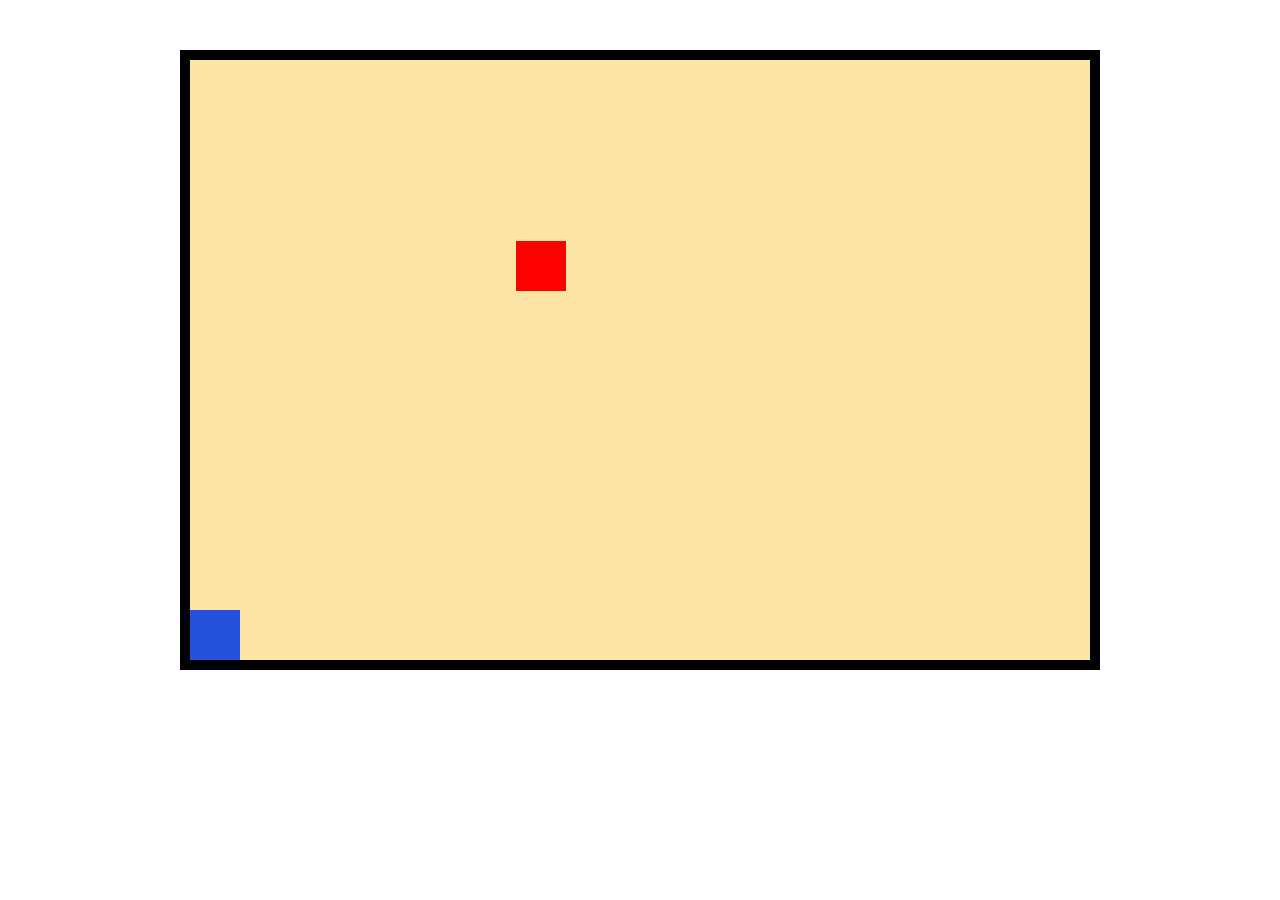
==== index.html @ fef89700 "v1" ====
<!DOCTYPE html>
<html lang="fr">
<head>
    <meta charset="UTF-8">
    <meta name="viewport" content="width=device-width, initial-scale=1.0">
    <meta http-equiv="X-UA-Compatible" content="ie=edge">
    <title>Bomberman | Game</title>
    <link rel="stylesheet" href="style.css">
</head>
<body>

    <div id="canvas">
        <div id="hero"></div>
        <div id="enemy"></div>
    </div>


    <script src="script.js"></script>
</body>
</html>
---- style.css ----
html, body, div, span, applet, object, iframe,
h1, h2, h3, h4, h5, h6, p, blockquote, pre,
a, abbr, acronym, address, big, cite, code,
del, dfn, em, img, ins, kbd, q, s, samp,
small, strike, strong, sub, sup, tt, var,
b, u, i, center,
dl, dt, dd, ol, ul, li,
fieldset, form, label, legend,
table, caption, tbody, tfoot, thead, tr, th, td,
article, aside, canvas, details, embed, 
figure, figcaption, footer, header, hgroup, 
menu, nav, output, ruby, section, summary,
time, mark, audio, video {
	margin: 0;
	padding: 0;
	border: 0;
	font-size: 100%;
	font: inherit;
	vertical-align: baseline;
}
/* HTML5 display-role reset for older browsers */
article, aside, details, figcaption, figure, 
footer, header, hgroup, menu, nav, section {
	display: block;
}
body {
	line-height: 1;
}
ol, ul {
	list-style: none;
}
blockquote, q {
	quotes: none;
}
blockquote:before, blockquote:after,
q:before, q:after {
	content: '';
	content: none;
}
table {
	border-collapse: collapse;
	border-spacing: 0;
}

#canvas {
    width: 900px;
    height: 600px;
    border: 10px solid #000;
    margin: 50px auto;
    background-color: rgb(252, 228, 164);
    position: relative;
}

#hero {
    background-color: rgb(38, 81, 221);
    height: 50px;
    width: 50px;
    position: absolute;
    bottom: 0;
    left: 0;
}

#enemy {
    background-color: red;
    height: 50px;
    width: 50px;
    position: absolute;
    bottom: 0;
    left: 0;
}
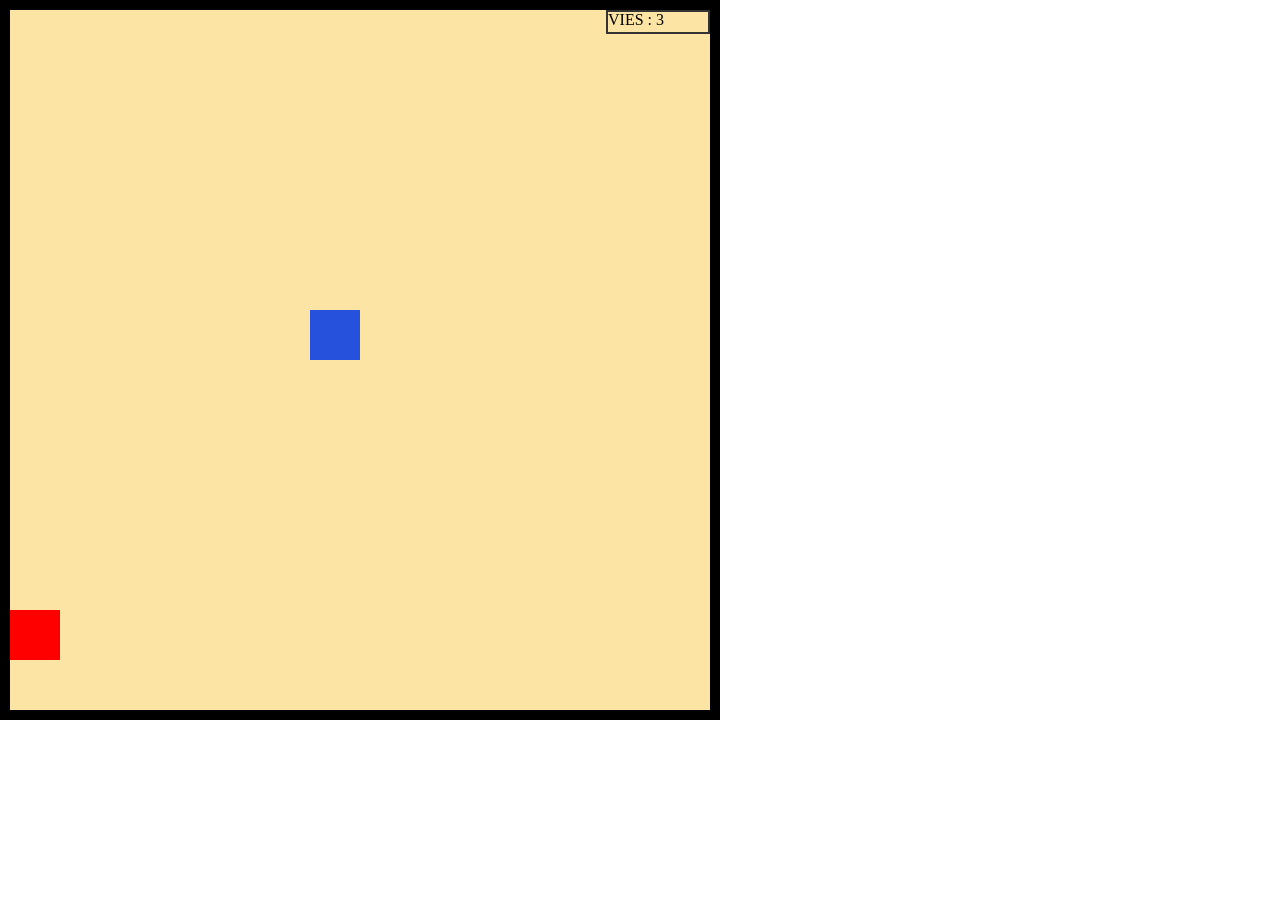
==== commit 538e8d6a: "First push" ====
--- a/index.html
+++ b/index.html
@@ -12,6 +12,9 @@
     <div id="canvas">
         <div id="hero"></div>
         <div id="enemy"></div>
+        <div id="life">
+           <p></p>
+        </div>
     </div>
 
 
--- a/style.css
+++ b/style.css
@@ -43,10 +43,9 @@
 }
 
 #canvas {
-    width: 900px;
-    height: 600px;
+    width: 700px;
+    height: 700px;
     border: 10px solid #000;
-    margin: 50px auto;
     background-color: rgb(252, 228, 164);
     position: relative;
 }
@@ -56,8 +55,8 @@
     height: 50px;
     width: 50px;
     position: absolute;
-    bottom: 0;
-    left: 0;
+    bottom: 350px;
+    left: 300px;
 }
 
 #enemy {
@@ -67,4 +66,21 @@
     position: absolute;
     bottom: 0;
     left: 0;
-}+}
+
+.bomb {
+    height: 50px;
+    width: 50px;
+    background-color: rgb(116, 107, 107);
+    border-radius: 100%;
+    position: absolute;
+} 
+
+#life {
+    position: absolute;
+    top: 0;
+    right: 0;
+    height: 20px;
+    width: 100px;
+    border: 2px solid #333;
+}
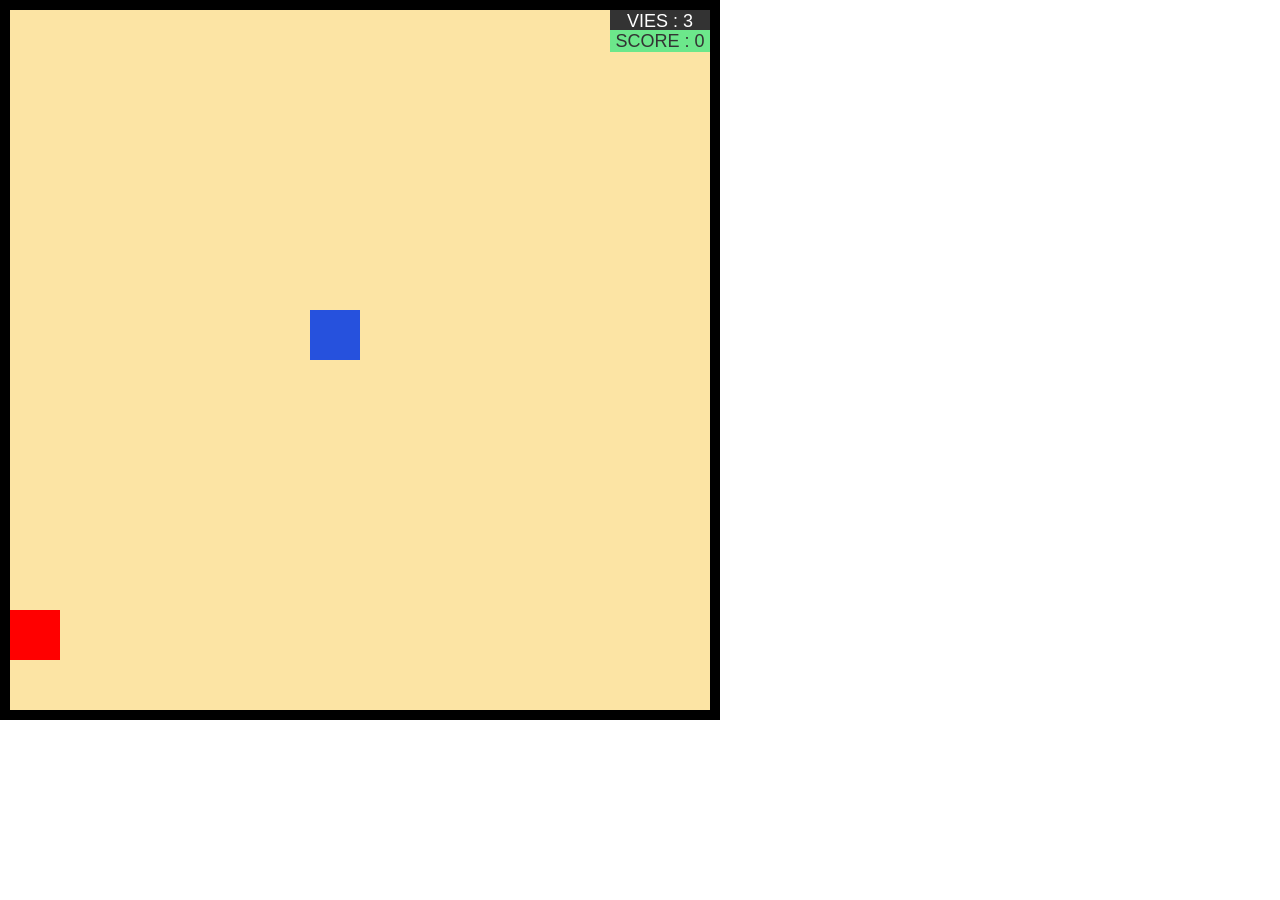
==== commit bcdfac2a: "Game Over" ====
--- a/index.html
+++ b/index.html
@@ -5,15 +5,20 @@
     <meta name="viewport" content="width=device-width, initial-scale=1.0">
     <meta http-equiv="X-UA-Compatible" content="ie=edge">
     <title>Bomberman | Game</title>
+    <link href="https://fonts.googleapis.com/css?family=Raleway&display=swap" rel="stylesheet">
     <link rel="stylesheet" href="style.css">
 </head>
 <body>
 
-    <div id="canvas">
+    <div id="canvas" class="canva">
+        <h1></h1>
         <div id="hero"></div>
         <div id="enemy"></div>
         <div id="life">
            <p></p>
+        </div>
+        <div id="score">
+            <p></p>
         </div>
     </div>
 
--- a/style.css
+++ b/style.css
@@ -42,12 +42,20 @@
 	border-spacing: 0;
 }
 
-#canvas {
+body {
+    font-family: 'Roboto', sans-serif;
+}
+
+.canva {
     width: 700px;
     height: 700px;
     border: 10px solid #000;
     background-color: rgb(252, 228, 164);
     position: relative;
+}
+
+.gameover {
+    background-color: #333;
 }
 
 #hero {
@@ -82,5 +90,35 @@
     right: 0;
     height: 20px;
     width: 100px;
+}
+
+#score {
+    position: absolute;
+    top: 20px;
+    right: 0;
+    height: 20px;
+    width: 100px;
+}
+
+#score p {
+    border: 2px solid rgb(108, 231, 139);
+    text-align: center;
+    font-size: 18px;
+    background-color: rgb(108, 231, 139);
+    color: #333;
+}
+
+#life p {
     border: 2px solid #333;
+    text-align: center;
+    font-size: 18px;
+    background-color: #333;
+    color: #fff;
 }
+
+h1 {
+    margin-top: 270px;
+    font-size: 5rem;
+    text-align: center;
+    font-weight: bold;
+}
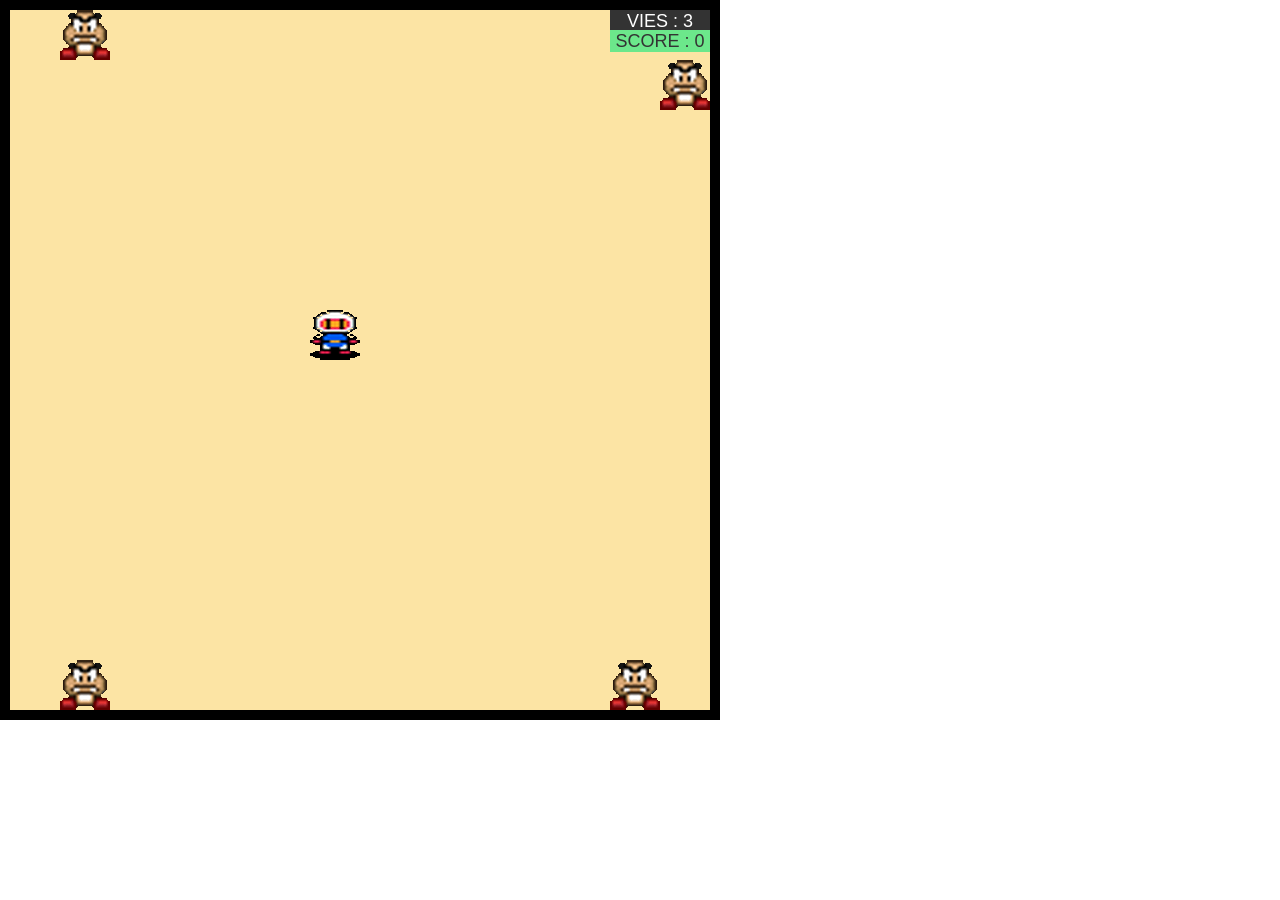
==== commit 6a0ce8f9: "Add Many Enemys" ====
--- a/index.html
+++ b/index.html
@@ -12,8 +12,14 @@
 
     <div id="canvas" class="canva">
         <h1></h1>
+        <p class="p-replay"></p>
         <div id="hero"></div>
-        <div id="enemy"></div>
+        <section id="enemys">
+            <div class="enemy"></div>
+            <div class="enemy"></div>
+            <div class="enemy"></div>
+            <div class="enemy"></div>
+        </section>
         <div id="life">
            <p></p>
         </div>
--- a/style.css
+++ b/style.css
@@ -65,15 +65,43 @@
     position: absolute;
     bottom: 350px;
     left: 300px;
+    background: url(images/face.gif);
 }
 
-#enemy {
-    background-color: red;
+#enemys div:first-child {
     height: 50px;
     width: 50px;
+    top: 0;
+    left: 0;
+    background: url(images/ennemi/DEVANT.gif);
     position: absolute;
+}
+
+#enemys div:nth-child(2) {
+    height: 50px;
+    width: 50px;
     bottom: 0;
     left: 0;
+    background: url(images/ennemi/DEVANT.gif);
+    position: absolute;
+}
+
+#enemys div:nth-child(3) {
+    height: 50px;
+    width: 50px;
+    top: 50px;
+    left: 600px;
+    background: url(images/ennemi/DEVANT.gif);
+    position: absolute;
+}
+
+#enemys div:nth-child(4) {
+    height: 50px;
+    width: 50px;
+    top: 600px;
+    left: 600px;
+    background: url(images/ennemi/DEVANT.gif);
+    position: absolute;
 }
 
 .bomb {
@@ -82,7 +110,13 @@
     background-color: rgb(116, 107, 107);
     border-radius: 100%;
     position: absolute;
+    background: url(images/bomb1.gif);
 } 
+
+.explosion {
+    background: url(images/bomb4.gif) center / contain no-repeat;
+    transform: scale(3);  
+}
 
 #life {
     position: absolute;
@@ -121,4 +155,9 @@
     font-size: 5rem;
     text-align: center;
     font-weight: bold;
-}+}
+
+#canvas .p-replay {
+    font-size: 2.5rem;
+    text-align: center;
+    }
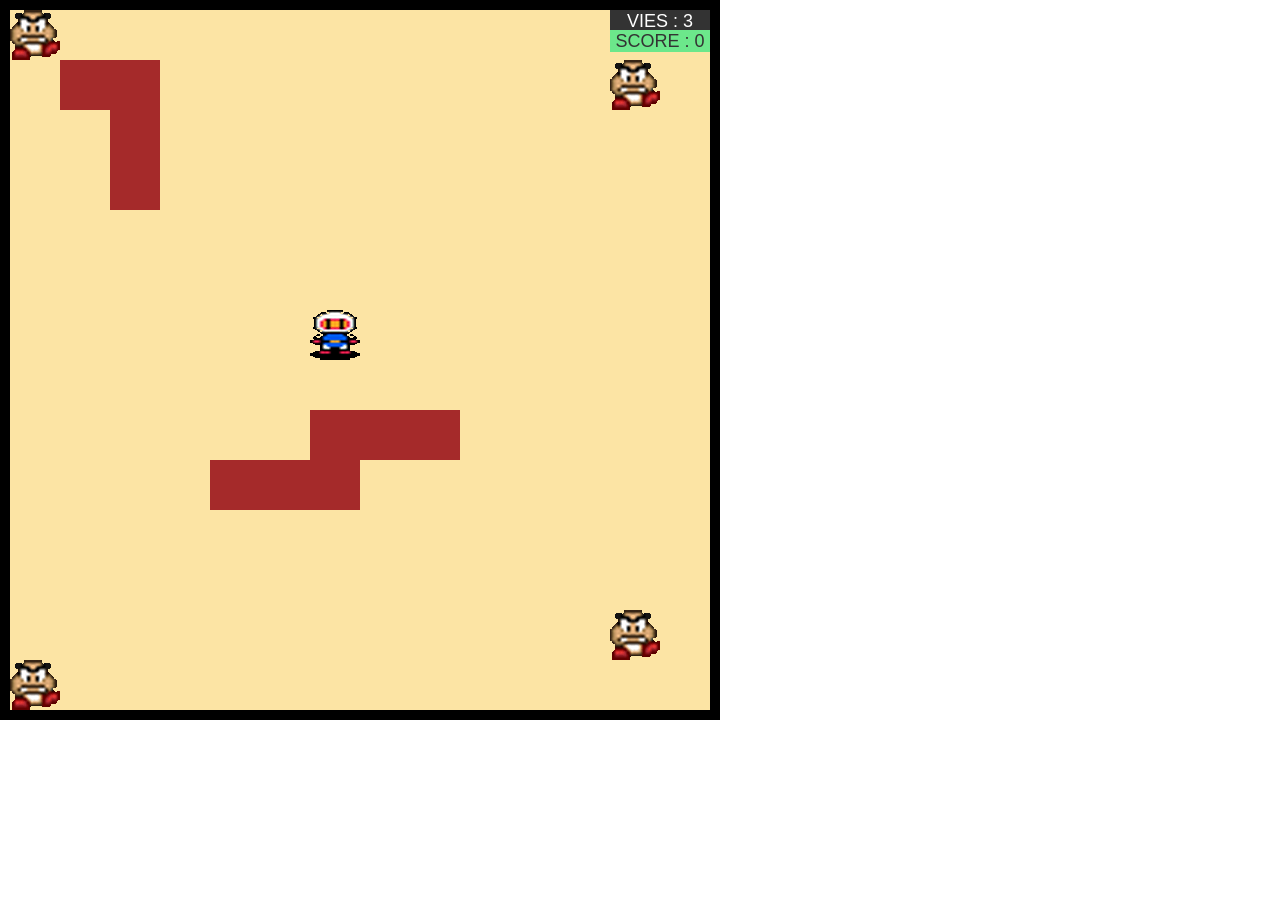
==== commit 6fbef8d5: "Add Obstacles" ====
--- a/index.html
+++ b/index.html
@@ -1,5 +1,6 @@
 <!DOCTYPE html>
 <html lang="fr">
+
 <head>
     <meta charset="UTF-8">
     <meta name="viewport" content="width=device-width, initial-scale=1.0">
@@ -8,21 +9,39 @@
     <link href="https://fonts.googleapis.com/css?family=Raleway&display=swap" rel="stylesheet">
     <link rel="stylesheet" href="style.css">
 </head>
+
 <body>
 
     <div id="canvas" class="canva">
+        <p class="p-win"></p>
         <h1></h1>
         <p class="p-replay"></p>
         <div id="hero"></div>
+
         <section id="enemys">
             <div class="enemy"></div>
             <div class="enemy"></div>
             <div class="enemy"></div>
             <div class="enemy"></div>
         </section>
+
+        <section id="obstacles">
+            <div class="obstacle"></div>
+            <div class="obstacle"></div>
+            <div class="obstacle"></div>
+            <div class="obstacle"></div>
+            <div class="obstacle"></div>
+            <div class="obstacle"></div>
+            <div class="obstacle"></div>
+            <div class="obstacle"></div>
+            <div class="obstacle"></div>
+            <div class="obstacle"></div>
+        </section>
+
         <div id="life">
-           <p></p>
+            <p></p>
         </div>
+
         <div id="score">
             <p></p>
         </div>
@@ -31,4 +50,5 @@
 
     <script src="script.js"></script>
 </body>
+
 </html>
--- a/style.css
+++ b/style.css
@@ -58,6 +58,10 @@
     background-color: #333;
 }
 
+.win {
+    background-color: lightgreen;
+}
+
 #hero {
     background-color: rgb(38, 81, 221);
     height: 50px;
@@ -68,12 +72,16 @@
     background: url(images/face.gif);
 }
 
+.enemy {
+    background: url(images/ennemi/DEVANT.gif);
+}
+
+
 #enemys div:first-child {
     height: 50px;
     width: 50px;
     top: 0;
     left: 0;
-    background: url(images/ennemi/DEVANT.gif);
     position: absolute;
 }
 
@@ -82,7 +90,6 @@
     width: 50px;
     bottom: 0;
     left: 0;
-    background: url(images/ennemi/DEVANT.gif);
     position: absolute;
 }
 
@@ -91,7 +98,6 @@
     width: 50px;
     top: 50px;
     left: 600px;
-    background: url(images/ennemi/DEVANT.gif);
     position: absolute;
 }
 
@@ -100,7 +106,6 @@
     width: 50px;
     top: 600px;
     left: 600px;
-    background: url(images/ennemi/DEVANT.gif);
     position: absolute;
 }
 
@@ -160,4 +165,71 @@
 #canvas .p-replay {
     font-size: 2.5rem;
     text-align: center;
-    }+}
+
+#canvas .p-win {
+    margin-top: 270px;
+    font-size: 5rem;
+    text-align: center;
+    font-weight: bold;
+}
+
+#obstacles div:nth-child(1) {
+    top: 50px;
+    left: 50px;
+}
+
+#obstacles div:nth-child(2) {
+    bottom: 200px;
+    left: 200px;
+}
+
+#obstacles div:nth-child(3) {
+    bottom: 200px;
+    left: 250px;
+}
+
+#obstacles div:nth-child(4) {
+    top: 150px;
+    left: 100px;
+}
+
+#obstacles div:nth-child(5) {
+    top: 50px;
+    left: 100px;
+}
+
+#obstacles div:nth-child(6) {
+    top: 100px;
+    left: 100px;
+}
+
+#obstacles div:nth-child(7) {
+    bottom: 200px;
+    left: 300px;
+}
+
+#obstacles div:nth-child(8) {
+    bottom: 250px;
+    left: 300px;
+}
+
+#obstacles div:nth-child(9) {
+    bottom: 250px;
+    left: 350px;
+}
+
+#obstacles div:nth-child(10) {
+    bottom: 250px;
+    left: 400px;
+}
+
+.obstacle {
+    position: absolute;
+    background-color: brown;
+    height: 50px;
+    width: 50px;
+}
+
+#obstacles {
+}
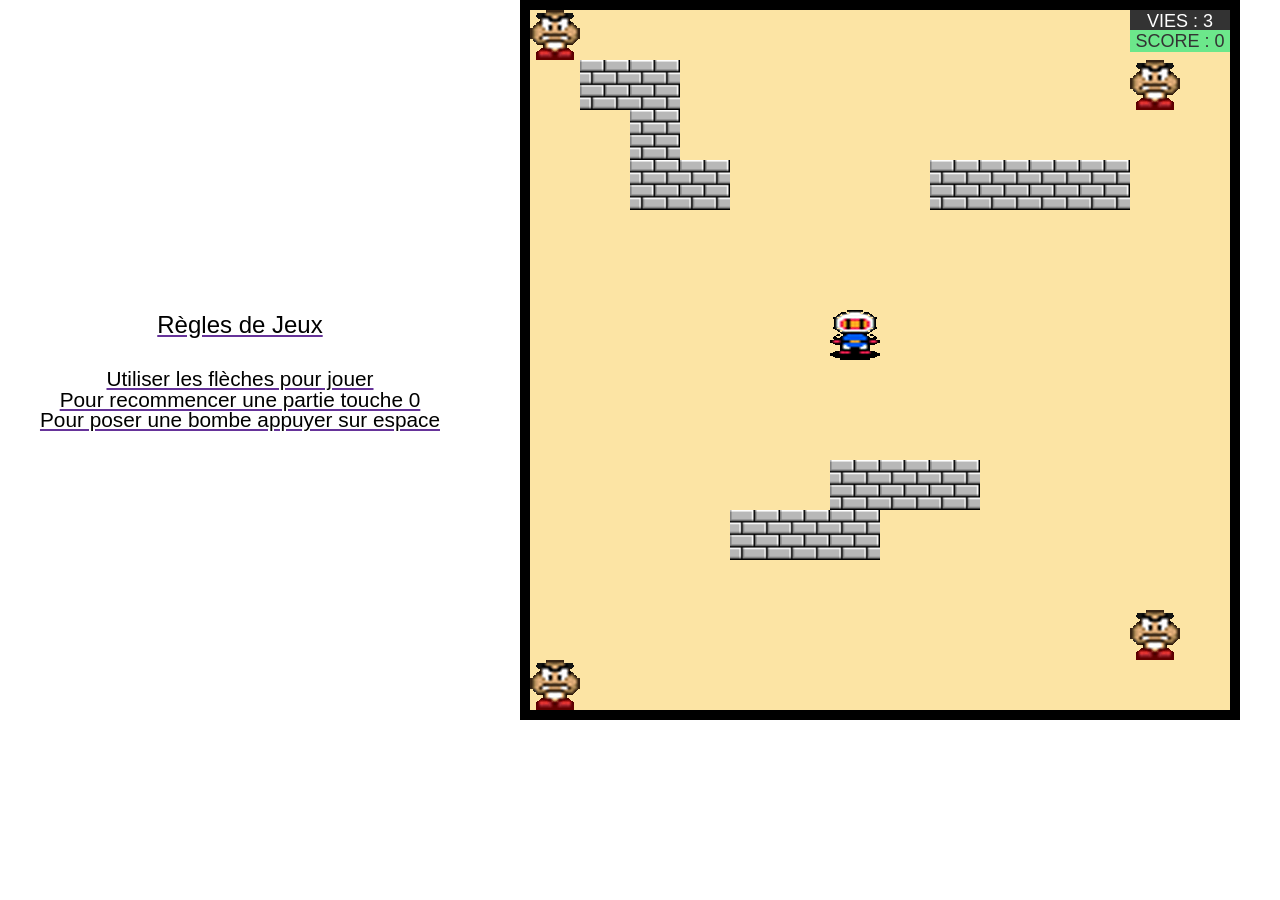
==== commit f25c8235: "Prod" ====
--- a/index.html
+++ b/index.html
@@ -1,54 +1,111 @@
 <!DOCTYPE html>
 <html lang="fr">
+<!--
+                 ______
+                /     /\
+               /     /##\
+              /     /####\
+             /     /######\
+            /     /########\
+           /     /##########\
+          /     /#####/\#####\
+         /     /#####/++\#####\
+        /     /#####/++++\#####\
+       /     /#####/\+++++\#####\
+      /     /#####/  \+++++\#####\
+     /     /#####/    \+++++\#####\
+    /     /#####/      \+++++\#####\
+   /     /#####/        \+++++\#####\
+  /     /#####/__________\+++++\#####\
+ /                        \+++++\#####\
+/__________________________\+++++\####/
+\+++++++++++++++++++++++++++++++++\##/
+ \+++++++++++++++++++++++++++++++++\/
+  ``````````````````````````````````   
+
+--  ╔═╗╔═╗╔═╗   ╔╗ ┌─┐┬  ┌─┐┌─┐┬─┐┌┬┐
+--  ╠═╣║  ╚═╗───╠╩╗├┤ │  ├┤ │ │├┬┘ │ 
+--  ╩ ╩╚═╝╚═╝   ╚═╝└─┘┴─┘└  └─┘┴└─ ┴ 
+
+-->
 
 <head>
-    <meta charset="UTF-8">
-    <meta name="viewport" content="width=device-width, initial-scale=1.0">
-    <meta http-equiv="X-UA-Compatible" content="ie=edge">
-    <title>Bomberman | Game</title>
-    <link href="https://fonts.googleapis.com/css?family=Raleway&display=swap" rel="stylesheet">
-    <link rel="stylesheet" href="style.css">
+  <meta charset="UTF-8" />
+  <meta name="viewport" content="width=device-width, initial-scale=1.0" />
+  <meta http-equiv="X-UA-Compatible" content="ie=edge" />
+  <title>Bomberman | Game</title>
+  <link href="https://fonts.googleapis.com/css?family=Raleway&display=swap" rel="stylesheet" />
+  <link rel="stylesheet" href="style.css" />
+
 </head>
 
 <body>
 
-    <div id="canvas" class="canva">
-        <p class="p-win"></p>
-        <h1></h1>
-        <p class="p-replay"></p>
-        <div id="hero"></div>
-
-        <section id="enemys">
-            <div class="enemy"></div>
-            <div class="enemy"></div>
-            <div class="enemy"></div>
-            <div class="enemy"></div>
-        </section>
-
-        <section id="obstacles">
-            <div class="obstacle"></div>
-            <div class="obstacle"></div>
-            <div class="obstacle"></div>
-            <div class="obstacle"></div>
-            <div class="obstacle"></div>
-            <div class="obstacle"></div>
-            <div class="obstacle"></div>
-            <div class="obstacle"></div>
-            <div class="obstacle"></div>
-            <div class="obstacle"></div>
-        </section>
-
-        <div id="life">
-            <p></p>
-        </div>
-
-        <div id="score">
-            <p></p>
-        </div>
+  <div class="allgame">
+    <div id="bordure" class="border">
+      <h3 class="const">
+        <br />
+        Règles de Jeux
+      </h3>
+      <br />
+      <br />
+      <p class="p1">
+        Utiliser les flèches pour jouer<br />
+        Pour recommencer une partie touche 0 <br />
+        Pour poser une bombe appuyer sur espace
+      </p>
     </div>
 
+    <!--section_soundboard autoplay/generate with JQUERY-->
 
-    <script src="script.js"></script>
+    <!--Bordure-->
+    <div id="canvas" class="canva">
+      <p class="p-win"></p>
+      <h1></h1>
+      <p class="p-replay"></p>
+      <div id="hero"></div>
+      <!--section_Ennemys-->
+      <section id="enemys">
+        <div class="enemy"></div>
+        <div class="enemy"></div>
+        <div class="enemy"></div>
+        <div class="enemy"></div>
+      </section>
+      <!--section_obstacles [20]-->
+      <section id="obstacles">
+        <div class="obstacle"></div>
+        <div class="obstacle"></div>
+        <div class="obstacle"></div>
+        <div class="obstacle"></div>
+        <div class="obstacle"></div>
+        <div class="obstacle"></div>
+        <div class="obstacle"></div>
+        <div class="obstacle"></div>
+        <div class="obstacle"></div>
+        <div class="obstacle"></div>
+        <div class="obstacle"></div>
+        <div class="obstacle"></div>
+        <div class="obstacle"></div>
+        <div class="obstacle"></div>
+        <div class="obstacle"></div>
+      </section>
+      <div id="life">
+        <p></p>
+      </div>
+
+      <div id="score">
+        <p></p>
+      </div>
+    </div>
+  </div>
+  <!--Règles du jeux &CIE-->
+
+
+
+
+  <script src="https://ajax.googleapis.com/ajax/libs/jquery/2.1.1/jquery.min.js"></script>
+
+  <script src="script.js"></script>
 </body>
 
 </html>
--- a/style.css
+++ b/style.css
@@ -46,12 +46,46 @@
     font-family: 'Roboto', sans-serif;
 }
 
+
+/*Regles du jeux &CIE*/
+.border{
+    /* text-align: center;
+    box-sizing: border-box;
+    width: 100%; */
+    text-decoration: underline rebeccapurple;
+    text-align: center;
+    margin:  auto;
+}
+h3{
+    font-size: 1.5rem;
+}
+p{
+    font-size: 1.3rem;
+}
+
+/*Sound*/
+.son{
+    position: absolute;
+    left: -10000em;
+    top: auto;
+    width: 100px;
+    height: 100px;
+    overflow: hidden;
+}
+
 .canva {
     width: 700px;
     height: 700px;
     border: 10px solid #000;
     background-color: rgb(252, 228, 164);
     position: relative;
+    margin-left: auto;
+    /* margin-top: 40px; */
+    margin-right: auto;
+}
+
+.allgame {
+    display: flex;
 }
 
 .gameover {
@@ -75,6 +109,7 @@
 .enemy {
     background: url(images/ennemi/DEVANT.gif);
 }
+
 
 
 #enemys div:first-child {
@@ -180,13 +215,13 @@
 }
 
 #obstacles div:nth-child(2) {
-    bottom: 200px;
+    bottom: 150px;
     left: 200px;
 }
 
 #obstacles div:nth-child(3) {
-    bottom: 200px;
-    left: 250px;
+    bottom: 150px; 
+    left: 250px; 
 }
 
 #obstacles div:nth-child(4) {
@@ -205,31 +240,56 @@
 }
 
 #obstacles div:nth-child(7) {
+    bottom: 150px;
+    left: 300px;
+}
+
+#obstacles div:nth-child(8) {
     bottom: 200px;
     left: 300px;
 }
 
-#obstacles div:nth-child(8) {
-    bottom: 250px;
-    left: 300px;
-}
-
 #obstacles div:nth-child(9) {
-    bottom: 250px;
+    bottom: 200px;
     left: 350px;
 }
 
 #obstacles div:nth-child(10) {
-    bottom: 250px;
+    bottom: 200px;
     left: 400px;
 }
 
+#obstacles div:nth-child(11) {
+    bottom: 500px;
+    left: 450px;
+}
+
+#obstacles div:nth-child(12) {
+    bottom: 500px; 
+    left: 500px; 
+}
+
+#obstacles div:nth-child(13) {
+    bottom: 500px;
+    left: 550px;
+}
+
+#obstacles div:nth-child(14) {
+    bottom: 500px;
+    left: 150px;
+}
+
+#obstacles div:nth-child(15) {
+    bottom: 500px;
+    left: 400px;
+}
+
+
+
 .obstacle {
     position: absolute;
     background-color: brown;
     height: 50px;
     width: 50px;
-}
-
-#obstacles {
-}+    background: url(images/brick.png) center / contain no-repeat;
+}
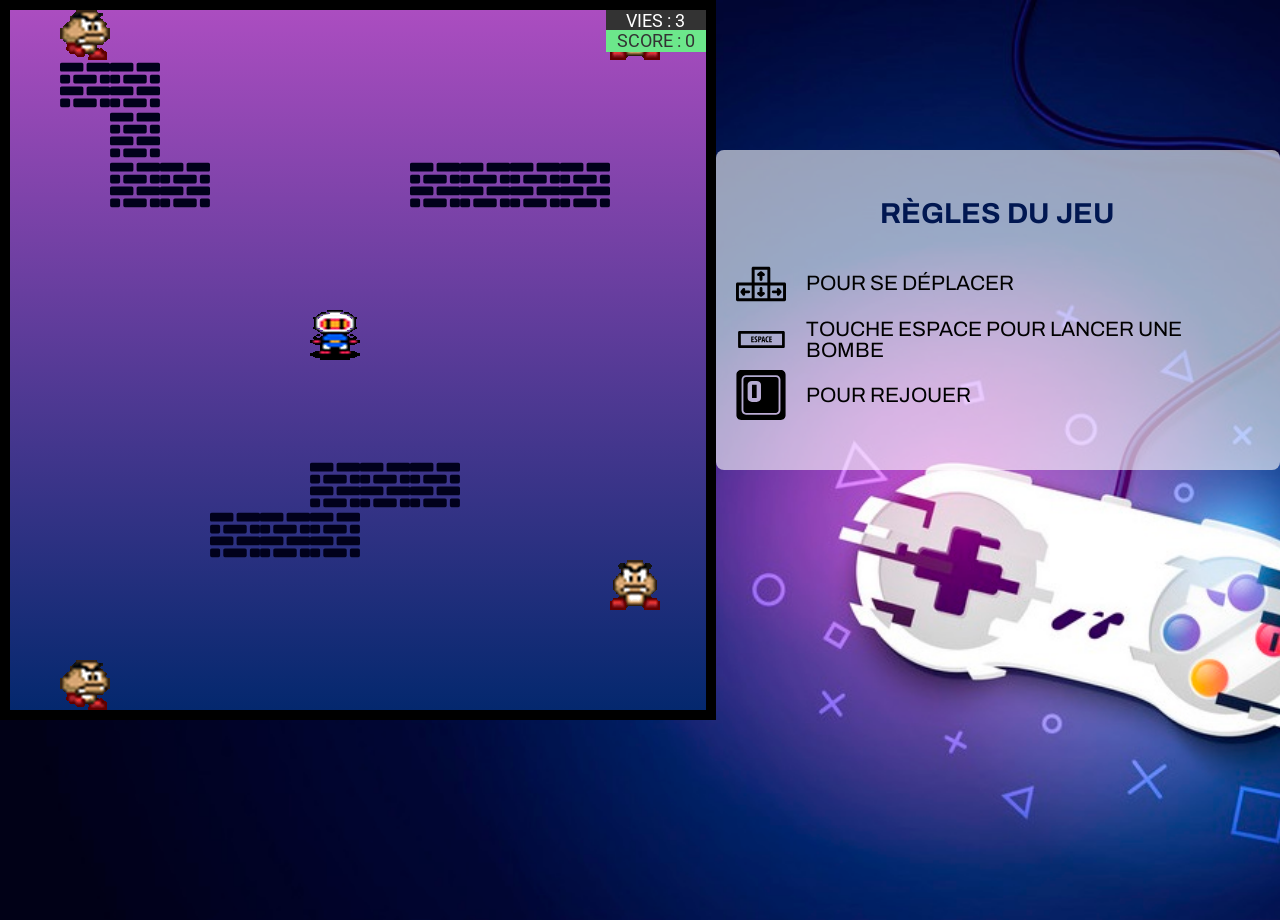
==== commit 8501d8dd: "new version" ====
--- a/index.html
+++ b/index.html
@@ -34,7 +34,8 @@
   <meta name="viewport" content="width=device-width, initial-scale=1.0" />
   <meta http-equiv="X-UA-Compatible" content="ie=edge" />
   <title>Bomberman | Game</title>
-  <link href="https://fonts.googleapis.com/css?family=Raleway&display=swap" rel="stylesheet" />
+  <link href="https://fonts.googleapis.com/css?family=Archivo&display=swap" rel="stylesheet">
+  <link href="https://fonts.googleapis.com/css?family=Roboto&display=swap" rel="stylesheet">
   <link rel="stylesheet" href="style.css" />
 
 </head>
@@ -42,19 +43,7 @@
 <body>
 
   <div class="allgame">
-    <div id="bordure" class="border">
-      <h3 class="const">
-        <br />
-        Règles de Jeux
-      </h3>
-      <br />
-      <br />
-      <p class="p1">
-        Utiliser les flèches pour jouer<br />
-        Pour recommencer une partie touche 0 <br />
-        Pour poser une bombe appuyer sur espace
-      </p>
-    </div>
+
 
     <!--section_soundboard autoplay/generate with JQUERY-->
 
@@ -97,9 +86,26 @@
         <p></p>
       </div>
     </div>
+
+    <div id="bordure" class="border">
+      <div class="rules">
+        <h3>Règles du jeu</h3>
+        <div class="fleche">
+          <img src="images/direction.svg" alt="fleches" class="fleche-img">
+          <p>Pour se déplacer</p>
+        </div>
+        <div class="espace">
+          <img src="images/spacebar.svg" alt="Espace" class="fleche-img">
+          <p>Touche espace pour lancer une bombe</p>
+        </div>
+        <div class="zero">
+          <img src="images/key.svg" alt="key 0" class="fleche-img">
+          <p>pour rejouer</p>
+        </div>
+      </div>
+
+    </div>
   </div>
-  <!--Règles du jeux &CIE-->
-
 
 
 
--- a/style.css
+++ b/style.css
@@ -44,23 +44,58 @@
 
 body {
     font-family: 'Roboto', sans-serif;
+    overflow: hidden;
 }
 
 
 /*Regles du jeux &CIE*/
 .border{
-    /* text-align: center;
-    box-sizing: border-box;
-    width: 100%; */
-    text-decoration: underline rebeccapurple;
-    text-align: center;
-    margin:  auto;
-}
-h3{
-    font-size: 1.5rem;
-}
-p{
+    /* text-align: center; */
+    margin: 150px auto;
+    font-family: 'Archivo', sans-serif;
+    text-transform: uppercase;
+}
+
+.rules {
+    background: rgba(255, 255, 255, 0.6);
+    padding: 50px 20px;
+    border-radius: 8px;
+}
+
+h3 {
+    font-size: 1.8rem;
+    text-align: center;
+    color:#011751;
+    font-weight: bold;
+}
+
+p {
     font-size: 1.3rem;
+}
+
+.fleche {
+    display: flex;
+    align-items: center;
+    margin-top: 30px;
+}
+
+.espace {
+    display: flex;
+}
+
+.fleche-img {
+    width: 50px;
+    margin-right: 20px;
+}
+
+.zero {
+    display: flex;
+    align-items: center;
+    margin-top: 10px;
+}
+
+.espace {
+    margin-top: 10px;
 }
 
 /*Sound*/
@@ -77,24 +112,26 @@
     width: 700px;
     height: 700px;
     border: 10px solid #000;
-    background-color: rgb(252, 228, 164);
+    background: linear-gradient(#AB4DC0, #04286E);
     position: relative;
     margin-left: auto;
-    /* margin-top: 40px; */
     margin-right: auto;
+    margin-bottom: 200px;
 }
 
 .allgame {
     display: flex;
+    background: no-repeat url("images/bg-bomberman.jpg");
+    background-size: cover;
 }
 
 .gameover {
     background-color: #333;
 }
 
-.win {
+/* .win {
     background-color: lightgreen;
-}
+} */
 
 #hero {
     background-color: rgb(38, 81, 221);
@@ -155,7 +192,7 @@
 
 .explosion {
     background: url(images/bomb4.gif) center / contain no-repeat;
-    transform: scale(3);  
+    transform: scale(3);
 }
 
 #life {
@@ -291,5 +328,5 @@
     background-color: brown;
     height: 50px;
     width: 50px;
-    background: url(images/brick.png) center / contain no-repeat;
-}
+    background: url(images/firewall.svg) center / contain no-repeat;
+}
